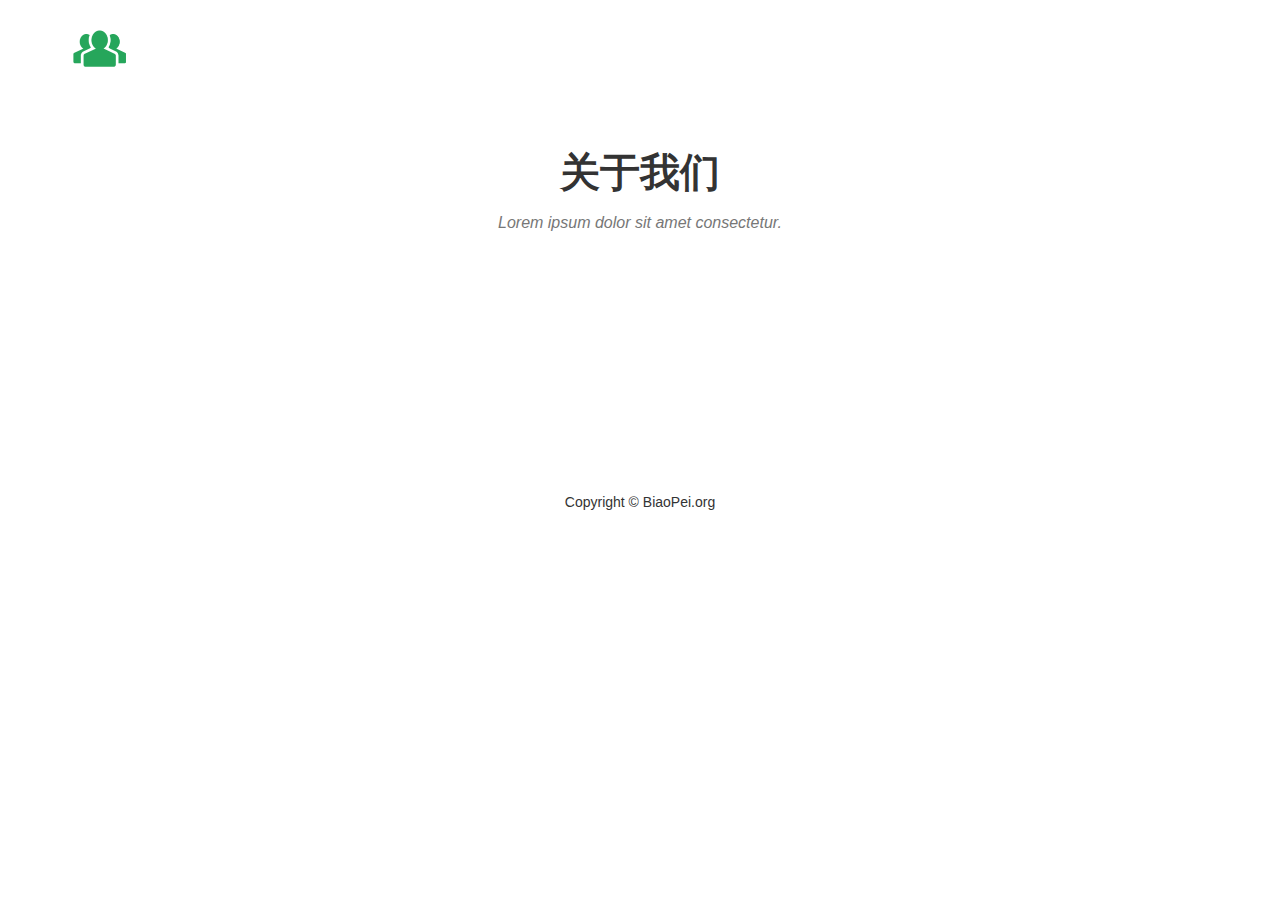
==== event_registration_success.html @ 6a31dee2 "more stuff" ====
<!DOCTYPE html>
<html lang="en">

<head>

    <meta charset="utf-8">
    <meta http-equiv="X-UA-Compatible" content="IE=edge">
    <meta name="viewport" content="width=device-width, initial-scale=1">
    <meta name="description" content="">
    <meta name="author" content="">

    <title>标配</title>

    <!-- Bootstrap Core CSS -->
    <link href="css/bootstrap.min.css" rel="stylesheet">

    <!-- Custom CSS -->
    <link href="css/agency.css" rel="stylesheet">

    <!-- HTML5 Shim and Respond.js IE8 support of HTML5 elements and media queries -->
    <!-- WARNING: Respond.js doesn't work if you view the page via file:// -->
    <!--[if lt IE 9]>
        <script src="https://oss.maxcdn.com/libs/html5shiv/3.7.0/html5shiv.js"></script>
        <script src="https://oss.maxcdn.com/libs/respond.js/1.4.2/respond.min.js"></script>
    <![endif]-->

</head>

<body id="page-top" class="index">

    <!-- Navigation -->
    <nav class="navbar navbar-default navbar-fixed-top">
        <div class="container">
            <!-- Brand and toggle get grouped for better mobile display -->
            <div class="navbar-header page-scroll">
                <button type="button" class="navbar-toggle" data-toggle="collapse" data-target="#bs-example-navbar-collapse-1">
                    <span class="sr-only">Toggle navigation</span>
                    <span class="icon-bar"></span>
                    <span class="icon-bar"></span>
                    <span class="icon-bar"></span>
                </button>
                <a class="navbar-brand page-scroll" href="#page-top"><img src="img/logo-white.png" style="max-height: 40px; width: auto; margin-top: -11px" /></a>
            </div>

            <!-- Collect the nav links, forms, and other content for toggling -->
            <div class="collapse navbar-collapse" id="bs-example-navbar-collapse-1">
                <ul class="nav navbar-nav navbar-right">
                    <li class="hidden">
                        <a href="#page-top"></a>
                    </li>
                    <li>
                        <a class="page-scroll" href="#about">关于我们</a>
                    </li>
                    <li>
                        <a class="page-scroll" href="#contact">注册活动</a>
                    </li>
                </ul>
            </div>
            <!-- /.navbar-collapse -->
        </div>
        <!-- /.container-fluid -->
    </nav>

    <!-- About Section -->
    <section id="about">
        <div class="container">
            <div class="row">
                <div class="col-lg-12 text-center">
                    <h2 class="section-heading">关于我们</h2>
                    <h3 class="section-subheading text-muted">Lorem ipsum dolor sit amet consectetur.</h3>
                </div>
            </div>
        </div>
    </section>


    <footer>
        <div class="container">
            <div class="row">
                <div class="col-md-8 col-md-offset-2">
                    <span class="copyright">Copyright &copy; BiaoPei.org</span>
                </div>
            </div>
        </div>
    </footer>


    <!-- jQuery -->
    <script src="js/jquery.js"></script>

    <!-- Bootstrap Core JavaScript -->
    <script src="js/bootstrap.min.js"></script>

    <!-- Plugin JavaScript -->
    <script src="js/jquery.easing.min.js"></script>
    <script src="js/classie.js"></script>

    <!-- Custom Theme JavaScript -->


</body>

</html>
---- css/agency.css ----
/*!
 * Start Bootstrap - Agency Bootstrap Theme (http://startbootstrap.com)
 * Code licensed under the Apache License v2.0.
 * For details, see http://www.apache.org/licenses/LICENSE-2.0.
 */

body {
    overflow-x: hidden;
    font-family: "Arial","Heiti SC","Microsoft Yahei",simsun,sans-serif;
}

.text-muted {
    color: #777;
}

.text-primary {
    color: #26A65B;
}

p {
    font-size: 14px;
    line-height: 1.75;
}

p.large {
    font-size: 16px;
}

a,
a:hover,
a:focus,
a:active,
a.active {
    outline: 0;
}

a {
    color: #26A65B;
}

a:hover,
a:focus,
a:active,
a.active {
    color: #fec503;
}

h1,
h2,
h3,
h4,
h5,
h6 {
    text-transform: uppercase;
    font-family: inherit;
    font-weight: 700;
}

.img-centered {
    margin: 0 auto;
}

.bg-light-gray {
    background-color: #f7f7f7;
}

.bg-darkest-gray {
    background-color: #222;
}

.btn-primary {
    border-color: #26A65B;
    text-transform: uppercase;
    font-family: inherit;
    font-weight: 700;
    color: #fff;
    background-color: #26A65B;
}

.btn-primary:hover,
.btn-primary:focus,
.btn-primary:active,
.btn-primary.active,
.open .dropdown-toggle.btn-primary {
    border-color: #f6bf01;
    color: #fff;
    background-color: #fec503;
}

.btn-primary:active,
.btn-primary.active,
.open .dropdown-toggle.btn-primary {
    background-image: none;
}

.btn-primary.disabled,
.btn-primary[disabled],
fieldset[disabled] .btn-primary,
.btn-primary.disabled:hover,
.btn-primary[disabled]:hover,
fieldset[disabled] .btn-primary:hover,
.btn-primary.disabled:focus,
.btn-primary[disabled]:focus,
fieldset[disabled] .btn-primary:focus,
.btn-primary.disabled:active,
.btn-primary[disabled]:active,
fieldset[disabled] .btn-primary:active,
.btn-primary.disabled.active,
.btn-primary[disabled].active,
fieldset[disabled] .btn-primary.active {
    border-color: #26A65B;
    background-color: #26A65B;
}

.btn-primary .badge {
    color: #26A65B;
    background-color: #fff;
}

.btn-xl {
    padding: 20px 40px;
    border-color: #26A65B;
    border-radius: 3px;
    text-transform: uppercase;
    font-family: inherit;
    font-size: 18px;
    font-weight: 700;
    color: #fff;
    background-color: #26A65B;
}

.btn-xl:hover,
.btn-xl:focus,
.btn-xl:active,
.btn-xl.active,
.open .dropdown-toggle.btn-xl {
    border-color: #f6bf01;
    color: #fff;
    background-color: #fec503;
}

.btn-xl:active,
.btn-xl.active,
.open .dropdown-toggle.btn-xl {
    background-image: none;
}

.btn-xl.disabled,
.btn-xl[disabled],
fieldset[disabled] .btn-xl,
.btn-xl.disabled:hover,
.btn-xl[disabled]:hover,
fieldset[disabled] .btn-xl:hover,
.btn-xl.disabled:focus,
.btn-xl[disabled]:focus,
fieldset[disabled] .btn-xl:focus,
.btn-xl.disabled:active,
.btn-xl[disabled]:active,
fieldset[disabled] .btn-xl:active,
.btn-xl.disabled.active,
.btn-xl[disabled].active,
fieldset[disabled] .btn-xl.active {
    border-color: #26A65B;
    background-color: #26A65B;
}

.btn-xl .badge {
    color: #26A65B;
    background-color: #fff;
}

.navbar-default {
    border-color: transparent;
    background-color: #222;
}

.navbar-default .navbar-brand {
    font-family: inherit;
    color: #26A65B;
}

.navbar-default .navbar-brand:hover,
.navbar-default .navbar-brand:focus,
.navbar-default .navbar-brand:active,
.navbar-default .navbar-brand.active {
    color: #fec503;
}

.navbar-default .navbar-collapse {
    border-color: rgba(255,255,255,.02);
}

.navbar-default .navbar-toggle {
    border-color: #26A65B;
    background-color: #26A65B;
}

.navbar-default .navbar-toggle .icon-bar {
    background-color: #fff;
}

.navbar-default .navbar-toggle:hover,
.navbar-default .navbar-toggle:focus {
    background-color: #26A65B;
}

.navbar-default .nav li a {
    text-transform: uppercase;
    /*font-family: Montserrat,"Helvetica Neue",Helvetica,Arial,sans-serif;*/
    font-weight: 400;
    letter-spacing: 1px;
    color: #fff;
}

.navbar-default .nav li a:hover,
.navbar-default .nav li a:focus {
    outline: 0;
    color: #26A65B;
}

.navbar-default .navbar-nav>.active>a {
    border-radius: 0;
    color: #fff;
    background-color: #26A65B;
}

.navbar-default .navbar-nav>.active>a:hover,
.navbar-default .navbar-nav>.active>a:focus {
    color: #fff;
    background-color: #fec503;
}

@media(min-width:768px) {
    .navbar-default {
        padding: 25px 0;
        border: 0;
        background-color: transparent;
        -webkit-transition: padding .3s;
        -moz-transition: padding .3s;
        transition: padding .3s;
    }

    .navbar-default .navbar-brand {
        font-size: 2em;
        -webkit-transition: all .3s;
        -moz-transition: all .3s;
        transition: all .3s;
    }

    .navbar-default .navbar-nav>.active>a {
        border-radius: 3px;
    }

    .navbar-default.navbar-shrink {
        padding: 10px 0;
        background-color: #222;
    }

    .navbar-default.navbar-shrink .navbar-brand {
        font-size: 1.5em;
    }
}

header {
    text-align: center;
    color: #EA5353;
    background-attachment: scroll;
    background-image: url(../img/header-bg.jpg);
    background-position: center center;
    background-repeat: none;
    -webkit-background-size: cover;
    -moz-background-size: cover;
    background-size: cover;
    -o-background-size: cover;
}

header .intro-text {
    padding-top: 100px;
    padding-bottom: 50px;
}

header .intro-text .intro-lead-in {
    margin-bottom: 25px;
    /*font-family: "Droid Serif","Helvetica Neue",Helvetica,Arial,sans-serif;*/
    font-size: 22px;
    font-style: italic;
    line-height: 22px;
}

header .intro-text .intro-heading {
    margin-bottom: 25px;
    text-transform: uppercase;
    /*font-fam*/ily: Montserrat,"Helvetica Neue",Helvetica,Arial,sans-serif;
    font-size: 50px;
    font-weight: 700;
    line-height: 50px;
}

@media(min-width:768px) {
    header .intro-text {
        padding-top: 200px;
        padding-bottom: 200px;
    }

    header .intro-text .intro-lead-in {
        margin-bottom: 45px;
        font-size: 40px;
        font-style: normal;
        line-height: 40px;
    }

    header .intro-text .intro-heading {
        margin-bottom: 20px;
        text-transform: uppercase;
        font-size: 60px;
        font-weight: 700;
        line-height: 75px;
    }
}

section {
    padding: 100px 0;
}

section h2.section-heading {
    margin-top: 0;
    margin-bottom: 15px;
    font-size: 40px;
}

section h3.section-subheading {
    margin-bottom: 75px;
    text-transform: none;
    font-size: 16px;
    font-style: italic;
    font-weight: 400;
}

@media(min-width:768px) {
    section {
        padding: 150px 0;
    }
}

.service-heading {
    margin: 15px 0;
    text-transform: none;
}

#portfolio .portfolio-item {
    right: 0;
    margin: 0 0 15px;
}

#portfolio .portfolio-item .portfolio-link {
    display: block;
    position: relative;
    margin: 0 auto;
    max-width: 400px;
}

#portfolio .portfolio-item .portfolio-link .portfolio-hover {
    position: absolute;
    width: 100%;
    height: 100%;
    opacity: 0;
    background: rgba(254,209,54,.9);
    -webkit-transition: all ease .5s;
    -moz-transition: all ease .5s;
    transition: all ease .5s;
}

#portfolio .portfolio-item .portfolio-link .portfolio-hover:hover {
    opacity: 1;
}

#portfolio .portfolio-item .portfolio-link .portfolio-hover .portfolio-hover-content {
    position: absolute;
    top: 50%;
    width: 100%;
    height: 20px;
    margin-top: -12px;
    text-align: center;
    font-size: 20px;
    color: #fff;
}

#portfolio .portfolio-item .portfolio-link .portfolio-hover .portfolio-hover-content i {
    margin-top: -12px;
}

#portfolio .portfolio-item .portfolio-link .portfolio-hover .portfolio-hover-content h3,
#portfolio .portfolio-item .portfolio-link .portfolio-hover .portfolio-hover-content h4 {
    margin: 0;
}

#portfolio .portfolio-item .portfolio-caption {
    margin: 0 auto;
    padding: 25px;
    max-width: 400px;
    text-align: center;
    background-color: #fff;
}

#portfolio .portfolio-item .portfolio-caption h4 {
    margin: 0;
    text-transform: none;
}

#portfolio .portfolio-item .portfolio-caption p {
    margin: 0;
    font-size: 16px;
    font-style: italic;
}

#portfolio * {
    z-index: 2;
}

@media(min-width:767px) {
    #portfolio .portfolio-item {
        margin: 0 0 30px;
    }
}

.timeline {
    position: relative;
    padding: 0;
    list-style: none;
}

.timeline:before {
    content: "";
    position: absolute;
    top: 0;
    bottom: 0;
    left: 40px;
    width: 2px;
    margin-left: -1.5px;
    background-color: #f1f1f1;
}

.timeline>li {
    position: relative;
    margin-bottom: 50px;
    min-height: 50px;
}

.timeline>li:before,
.timeline>li:after {
    content: " ";
    display: table;
}

.timeline>li:after {
    clear: both;
}

.timeline>li .timeline-panel {
    float: right;
    position: relative;
    width: 100%;
    padding: 0 20px 0 100px;
    text-align: left;
}

.timeline>li .timeline-panel:before {
    right: auto;
    left: -15px;
    border-right-width: 15px;
    border-left-width: 0;
}

.timeline>li .timeline-panel:after {
    right: auto;
    left: -14px;
    border-right-width: 14px;
    border-left-width: 0;
}

.timeline>li .timeline-image {
    z-index: 100;
    position: absolute;
    left: 0;
    width: 80px;
    height: 80px;
    margin-left: 0;
    border: 7px solid #f1f1f1;
    border-radius: 100%;
    text-align: center;
    color: #fff;
    background-color: #26A65B;
}

.timeline>li .timeline-image h4 {
    margin-top: 12px;
    font-size: 10px;
    line-height: 14px;
}

.timeline>li.timeline-inverted>.timeline-panel {
    float: right;
    padding: 0 20px 0 100px;
    text-align: left;
}

.timeline>li.timeline-inverted>.timeline-panel:before {
    right: auto;
    left: -15px;
    border-right-width: 15px;
    border-left-width: 0;
}

.timeline>li.timeline-inverted>.timeline-panel:after {
    right: auto;
    left: -14px;
    border-right-width: 14px;
    border-left-width: 0;
}

.timeline>li:last-child {
    margin-bottom: 0;
}

.timeline .timeline-heading h4 {
    margin-top: 0;
    color: inherit;
    line-height: 1.5em;
}

.timeline .timeline-heading h4.subheading {
    text-transform: none;
}

.timeline .timeline-body>p,
.timeline .timeline-body>ul {
    margin-bottom: 0;
}

@media(min-width:768px) {
    .timeline:before {
        left: 50%;
    }

    .timeline>li {
        margin-bottom: 100px;
        min-height: 100px;
    }

    .timeline>li .timeline-panel {
        float: left;
        width: 41%;
        padding: 0 20px 20px 30px;
        text-align: right;
    }

    .timeline>li .timeline-image {
        left: 50%;
        width: 100px;
        height: 100px;
        margin-left: -50px;
    }

    .timeline>li .timeline-image h4 {
        margin-top: 16px;
        font-size: 13px;
        line-height: 18px;
    }

    .timeline>li.timeline-inverted>.timeline-panel {
        float: right;
        padding: 0 30px 20px 20px;
        text-align: left;
    }
}

@media(min-width:992px) {
    .timeline>li {
        min-height: 150px;
    }

    .timeline>li .timeline-panel {
        padding: 0 20px 20px;
    }

    .timeline>li .timeline-image {
        width: 150px;
        height: 150px;
        margin-left: -75px;
    }

    .timeline>li .timeline-image h4 {
        margin-top: 30px;
        font-size: 18px;
        line-height: 26px;
    }

    .timeline>li.timeline-inverted>.timeline-panel {
        padding: 0 20px 20px;
    }
}

@media(min-width:1200px) {
    .timeline>li {
        min-height: 170px;
    }

    .timeline>li .timeline-panel {
        padding: 0 20px 20px 100px;
    }

    .timeline>li .timeline-image {
        width: 170px;
        height: 170px;
        margin-left: -85px;
    }

    .timeline>li .timeline-image h4 {
        margin-top: 40px;
    }

    .timeline>li.timeline-inverted>.timeline-panel {
        padding: 0 100px 20px 20px;
    }
}

.team-member {
    margin-bottom: 50px;
    text-align: center;
}

.team-member img {
    margin: 0 auto;
    border: 7px solid #fff;
}

.team-member h4 {
    margin-top: 25px;
    margin-bottom: 0;
    text-transform: none;
}

.team-member p {
    margin-top: 0;
}

aside.clients img {
    margin: 50px auto;
}

section#contact {
    background-color: #222;
    background-image: url(../img/map-image.png);
    background-position: center;
    background-repeat: no-repeat;
}

section#contact .section-heading {
    color: #fff;
}

section#contact .form-group {
    margin-bottom: 25px;
}

section#contact .form-group input,
section#contact .form-group textarea {
    padding: 20px;
}

section#contact .form-group input.form-control {
    height: auto;
}

section#contact .form-group textarea.form-control {
    height: 236px;
}

section#contact .form-control:focus {
    border-color: #26A65B;
    box-shadow: none;
}

section#contact::-webkit-input-placeholder {
    text-transform: uppercase;
    font-weight: 700;
    color: #bbb;
}

section#contact:-moz-placeholder {
    text-transform: uppercase;
    font-weight: 700;
    color: #bbb;
}

section#contact::-moz-placeholder {
    text-transform: uppercase;
    font-weight: 700;
    color: #bbb;
}

section#contact:-ms-input-placeholder {
    text-transform: uppercase;
    font-weight: 700;
    color: #bbb;
}

section#contact .text-danger {
    color: #e74c3c;
}

footer {
    padding: 25px 0;
    text-align: center;
}

footer span.copyright {
    text-transform: uppercase;
    text-transform: none;
    line-height: 40px;
}

footer ul.quicklinks {
    margin-bottom: 0;
    text-transform: uppercase;
    text-transform: none;
    line-height: 40px;
}

ul.social-buttons {
    margin-bottom: 0;
}

ul.social-buttons li a {
    display: block;
    width: 40px;
    height: 40px;
    border-radius: 100%;
    font-size: 20px;
    line-height: 40px;
    outline: 0;
    color: #fff;
    background-color: #222;
    -webkit-transition: all .3s;
    -moz-transition: all .3s;
    transition: all .3s;
}

ul.social-buttons li a:hover,
ul.social-buttons li a:focus,
ul.social-buttons li a:active {
    background-color: #26A65B;
}

.btn:focus,
.btn:active,
.btn.active,
.btn:active:focus {
    outline: 0;
}

.portfolio-modal .modal-content {
    padding: 100px 0;
    min-height: 100%;
    border: 0;
    border-radius: 0;
    text-align: center;
    background-clip: border-box;
    -webkit-box-shadow: none;
    box-shadow: none;
}

.portfolio-modal .modal-content h2 {
    margin-bottom: 15px;
    font-size: 3em;
}

.portfolio-modal .modal-content p {
    margin-bottom: 30px;
}

.portfolio-modal .modal-content p.item-intro {
    margin: 20px 0 30px;
    font-size: 16px;
    font-style: italic;
}

.portfolio-modal .modal-content ul.list-inline {
    margin-top: 0;
    margin-bottom: 30px;
}

.portfolio-modal .modal-content img {
    margin-bottom: 30px;
}

.portfolio-modal .close-modal {
    position: absolute;
    top: 25px;
    right: 25px;
    width: 75px;
    height: 75px;
    background-color: transparent;
    cursor: pointer;
}

.portfolio-modal .close-modal:hover {
    opacity: .3;
}

.portfolio-modal .close-modal .lr {
    z-index: 1051;
    width: 1px;
    height: 75px;
    margin-left: 35px;
    background-color: #222;
    -webkit-transform: rotate(45deg);
    -ms-transform: rotate(45deg);
    transform: rotate(45deg);
}

.portfolio-modal .close-modal .lr .rl {
    z-index: 1052;
    width: 1px;
    height: 75px;
    background-color: #222;
    -webkit-transform: rotate(90deg);
    -ms-transform: rotate(90deg);
    transform: rotate(90deg);
}

.portfolio-modal .modal-backdrop {
    display: none;
    opacity: 0;
}

::-moz-selection {
    text-shadow: none;
    background: #26A65B;
}

::selection {
    text-shadow: none;
    background: #26A65B;
}

img::selection {
    background: 0 0;
}

img::-moz-selection {
    background: 0 0;
}

body {
    webkit-tap-highlight-color: #26A65B;
}
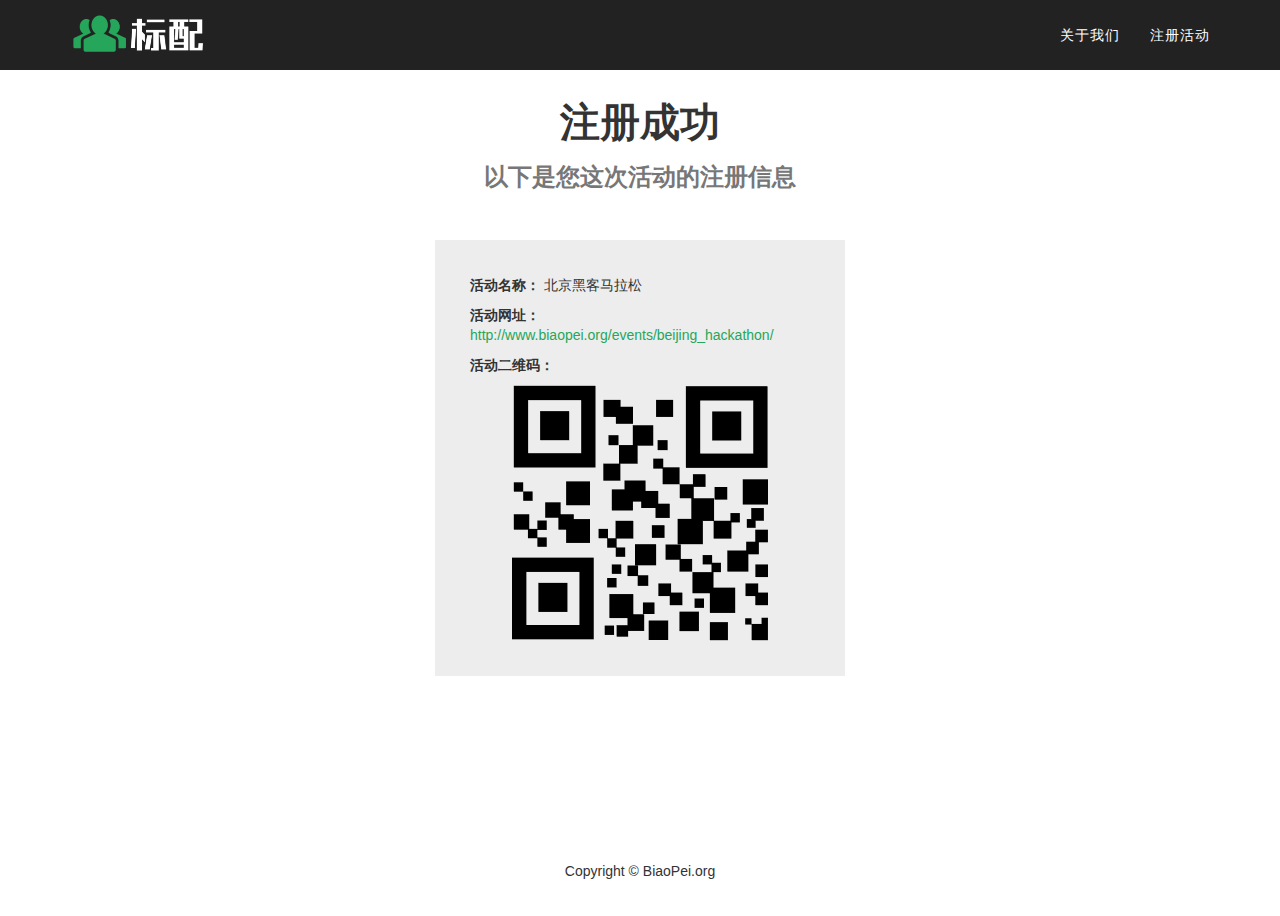
==== commit 38328954: "more stuff" ====
--- a/event_registration_success.html
+++ b/event_registration_success.html
@@ -29,17 +29,17 @@
 <body id="page-top" class="index">
 
     <!-- Navigation -->
-    <nav class="navbar navbar-default navbar-fixed-top">
+    <nav class="navbar navbar-default navbar-shrink navbar-fixed-top">
         <div class="container">
             <!-- Brand and toggle get grouped for better mobile display -->
-            <div class="navbar-header page-scroll">
+            <div class="navbar-header">
                 <button type="button" class="navbar-toggle" data-toggle="collapse" data-target="#bs-example-navbar-collapse-1">
                     <span class="sr-only">Toggle navigation</span>
                     <span class="icon-bar"></span>
                     <span class="icon-bar"></span>
                     <span class="icon-bar"></span>
                 </button>
-                <a class="navbar-brand page-scroll" href="#page-top"><img src="img/logo-white.png" style="max-height: 40px; width: auto; margin-top: -11px" /></a>
+                <a class="navbar-brand page-scroll" href="/"><img class="header-logo" src="img/logo-white.png" /></a>
             </div>
 
             <!-- Collect the nav links, forms, and other content for toggling -->
@@ -61,13 +61,20 @@
         <!-- /.container-fluid -->
     </nav>
 
-    <!-- About Section -->
-    <section id="about">
+    <section class="info_section">
         <div class="container">
             <div class="row">
-                <div class="col-lg-12 text-center">
-                    <h2 class="section-heading">关于我们</h2>
-                    <h3 class="section-subheading text-muted">Lorem ipsum dolor sit amet consectetur.</h3>
+                <div class="col-md-8 col-md-offset-2 text-center">
+                    <h2 class="section-heading">注册成功</h2>
+                    <h3 class="text-muted">以下是您这次活动的注册信息</h3>
+                    <div class="registration_summary">
+                        <div><strong>活动名称：</strong> 北京黑客马拉松</div>
+                        <div><strong>活动网址：</strong> <a href="#" target="_blank">http://www.biaopei.org/events/beijing_hackathon/</a></div>
+                        <div><strong>活动二维码：</strong></div>
+                    <div class="text-center">
+                        <img src="img/sample_qr_code.png" />
+                    </div>
+                    </div>
                 </div>
             </div>
         </div>
--- a/css/agency.css
+++ b/css/agency.css
@@ -230,6 +230,10 @@
     background-color: #fec503;
 }
 
+img.header-logo {
+    max-height: 40px; width: auto; margin-top: -11px
+}
+
 @media(min-width:768px) {
     .navbar-default {
         padding: 25px 0;
@@ -322,6 +326,10 @@
     padding: 100px 0;
 }
 
+section.info_section {
+    padding: 100px 0;
+}
+
 section h2.section-heading {
     margin-top: 0;
     margin-bottom: 15px;
@@ -332,8 +340,20 @@
     margin-bottom: 75px;
     text-transform: none;
     font-size: 16px;
-    font-style: italic;
+    /*font-style: italic;*/
     font-weight: 400;
+}
+
+.registration_summary {
+    text-align: left;
+    margin: 50px auto;
+    max-width: 100%;
+    width: 410px;
+    background: #EDEDED;
+    padding: 25px;    
+}
+.registration_summary div, .registration_summary p {
+    margin: 10px;
 }
 
 @media(min-width:768px) {
